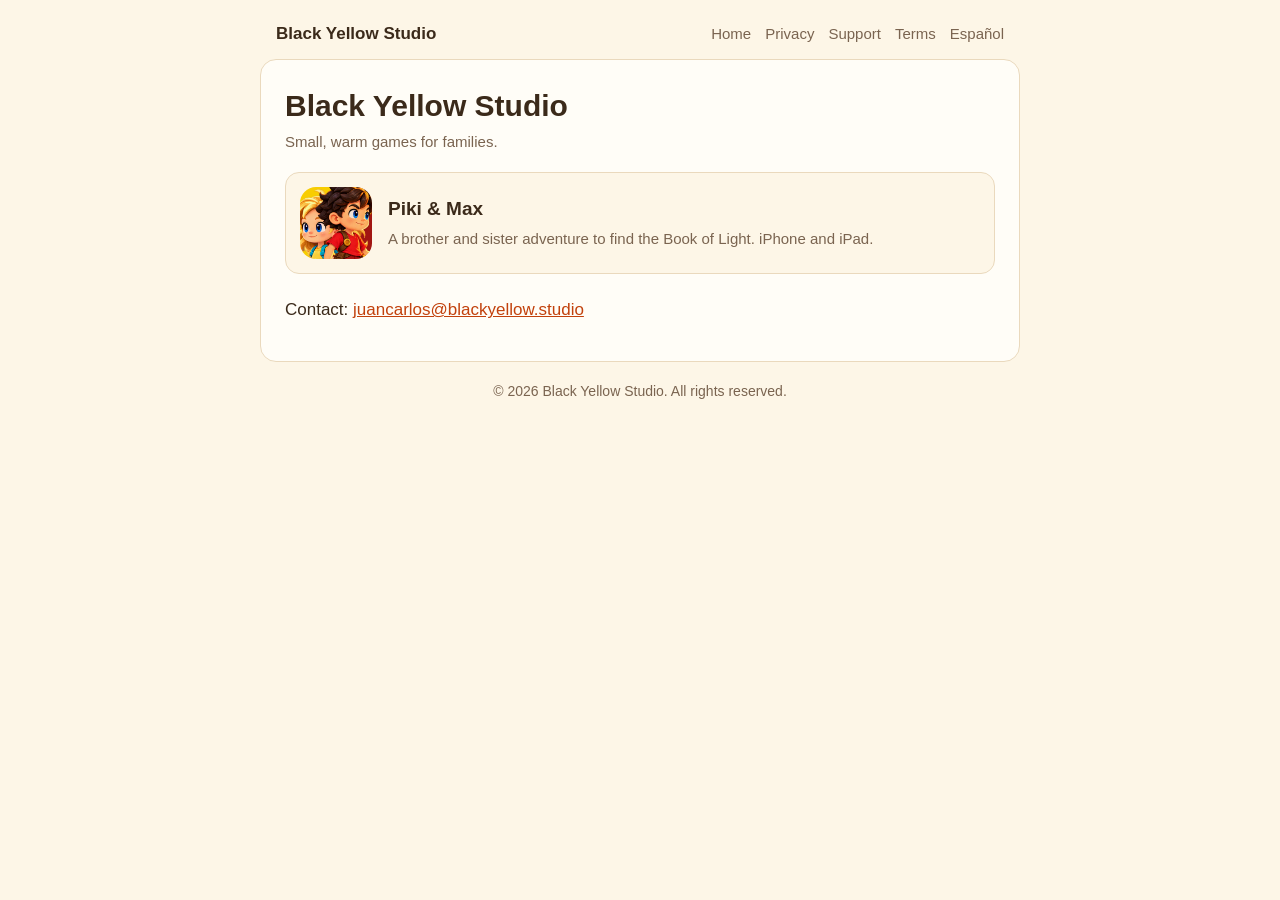
==== index.html @ 9815a955 "Studio site: Piki & Max privacy policy, support and terms (EN/ES) Co-Authored-By: Claude Opus 5.5 (1" ====
<!doctype html>
<html lang="en">
<head>
<meta charset="utf-8">
<meta name="viewport" content="width=device-width, initial-scale=1">
<title>Black Yellow Studio</title>
<meta name="description" content="Black Yellow Studio makes small, warm games for families.">
<link rel="icon" href="assets/pikimax-icon.png">
<link rel="stylesheet" href="style.css">
</head>
<body>
<header>
  <a class="brand" href="">Black Yellow Studio</a>
  <nav><a href="pikimax/">Home</a><a href="pikimax/privacy">Privacy</a><a href="pikimax/support">Support</a><a href="pikimax/terms">Terms</a><a href="es/" lang="es">Español</a></nav>
</header>
<main>
<h1>Black Yellow Studio</h1>
<p class="meta">Small, warm games for families.</p>
<a class="game" href="pikimax/"><img src="assets/pikimax-icon.png" alt=""><div><strong>Piki &amp; Max</strong>
<span>A brother and sister adventure to find the Book of Light. iPhone and iPad.</span></div></a>
<p style="margin-top:22px">Contact: <a href="mailto:juancarlos@blackyellow.studio">juancarlos@blackyellow.studio</a></p>
</main>
<footer>© 2026 Black Yellow Studio. All rights reserved.</footer>
</body>
</html>
---- style.css ----
:root {
  --bg: #fdf6e7;
  --card: #fffdf7;
  --ink: #3b2a1a;
  --muted: #7a6450;
  --accent: #c2410c;
  --line: #ead9bd;
  --wood: #8a5a2b;
}
@media (prefers-color-scheme: dark) {
  :root {
    --bg: #1d1712;
    --card: #2a221a;
    --ink: #f3e8d6;
    --muted: #bba78f;
    --accent: #fb923c;
    --line: #42362a;
    --wood: #c08a55;
  }
}
* { box-sizing: border-box; }
html { -webkit-text-size-adjust: 100%; }
body {
  margin: 0;
  background: var(--bg);
  color: var(--ink);
  font: 17px/1.6 -apple-system, BlinkMacSystemFont, "Segoe UI", Roboto, Helvetica, Arial, sans-serif;
}
a { color: var(--accent); }
header, main, footer { max-width: 760px; margin: 0 auto; padding: 0 16px; }
header {
  display: flex; align-items: center; justify-content: space-between; gap: 12px;
  padding-top: 20px; padding-bottom: 12px;
}
header .brand { font-weight: 700; color: var(--ink); text-decoration: none; }
header nav { display: flex; flex-wrap: wrap; gap: 4px 14px; font-size: 15px; }
header nav a { color: var(--muted); text-decoration: none; }
header nav a:hover, header nav a[aria-current] { color: var(--accent); }
main {
  background: var(--card);
  border: 1px solid var(--line);
  border-radius: 16px;
  padding: 28px 24px 32px;
}
h1 { font-size: 30px; line-height: 1.2; margin: 0 0 6px; }
h2 { font-size: 21px; margin: 30px 0 6px; }
h3 { font-size: 17px; margin: 22px 0 4px; }
p, li { margin: 6px 0; }
ul { padding-left: 22px; }
.meta { color: var(--muted); font-size: 15px; margin-bottom: 18px; }
.summary {
  border-left: 4px solid var(--wood);
  background: color-mix(in srgb, var(--wood) 10%, transparent);
  padding: 12px 16px; border-radius: 0 10px 10px 0; margin: 18px 0;
}
.hero { text-align: center; }
.hero img.logo { width: 100%; max-width: 420px; height: auto; }
.hero img.icon { width: 112px; height: 112px; border-radius: 26px; box-shadow: 0 6px 18px rgba(0,0,0,.18); }
.links { display: flex; flex-wrap: wrap; justify-content: center; gap: 10px; margin-top: 22px; }
.links a {
  display: inline-block; padding: 10px 18px; border-radius: 999px;
  border: 1px solid var(--line); text-decoration: none; color: var(--ink); background: var(--bg);
}
.links a:hover { border-color: var(--accent); color: var(--accent); }
.game {
  display: flex; align-items: center; gap: 16px; text-decoration: none; color: var(--ink);
  border: 1px solid var(--line); border-radius: 14px; padding: 14px; margin-top: 18px; background: var(--bg);
}
.game img { width: 72px; height: 72px; border-radius: 16px; flex: none; }
.game strong { display: block; font-size: 19px; }
.game span { color: var(--muted); font-size: 15px; }
footer { color: var(--muted); font-size: 14px; padding-top: 18px; padding-bottom: 32px; text-align: center; }
@media (max-width: 520px) {
  header { flex-direction: column; align-items: flex-start; }
  main { padding: 22px 16px 26px; }
  h1 { font-size: 26px; }
}
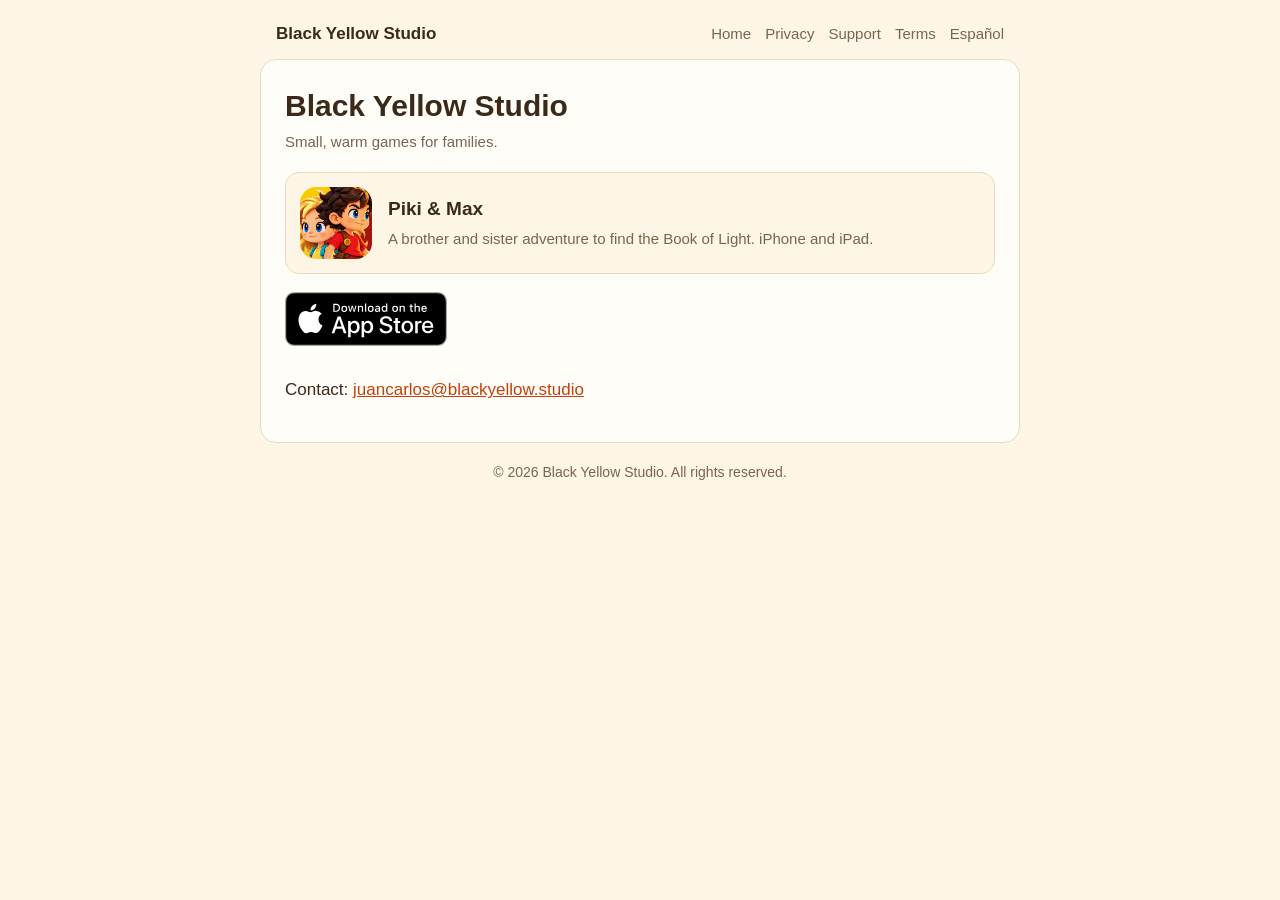
==== commit 7cab5ca1: "Piki & Max is on the App Store: download badge, screenshots, features (EN/ES) Co-Authored-By: Claude" ====
--- a/index.html
+++ b/index.html
@@ -18,6 +18,7 @@
 <p class="meta">Small, warm games for families.</p>
 <a class="game" href="pikimax/"><img src="assets/pikimax-icon.png" alt=""><div><strong>Piki &amp; Max</strong>
 <span>A brother and sister adventure to find the Book of Light. iPhone and iPad.</span></div></a>
+<a class="store" href="https://apps.apple.com/app/id6817676576"><img src="assets/appstore-badge-en.svg" alt="Download on the App Store"></a>
 <p style="margin-top:22px">Contact: <a href="mailto:juancarlos@blackyellow.studio">juancarlos@blackyellow.studio</a></p>
 </main>
 <footer>© 2026 Black Yellow Studio. All rights reserved.</footer>
--- a/style.css
+++ b/style.css
@@ -75,3 +75,22 @@
   main { padding: 22px 16px 26px; }
   h1 { font-size: 26px; }
 }
+.store { display: inline-block; margin: 18px 0 6px; line-height: 0; }
+.store img { height: 54px; width: auto; }
+.store:hover { opacity: .85; }
+.price { color: var(--muted); font-size: 15px; margin: 4px 0 0; }
+.shots {
+  display: flex; gap: 12px; overflow-x: auto; scroll-snap-type: x mandatory;
+  margin: 26px -24px 4px; padding: 0 24px 10px;
+}
+.shots img {
+  height: 200px; width: auto; flex: none; border-radius: 12px; scroll-snap-align: center;
+  border: 1px solid var(--line); box-shadow: 0 3px 10px rgba(0,0,0,.12);
+}
+.features { text-align: left; max-width: 560px; margin: 18px auto 0; }
+.features li { margin: 6px 0; }
+@media (max-width: 520px) {
+  .shots { margin: 22px -16px 4px; padding: 0 16px 10px; }
+  .shots img { height: 150px; }
+  .store img { height: 48px; }
+}
